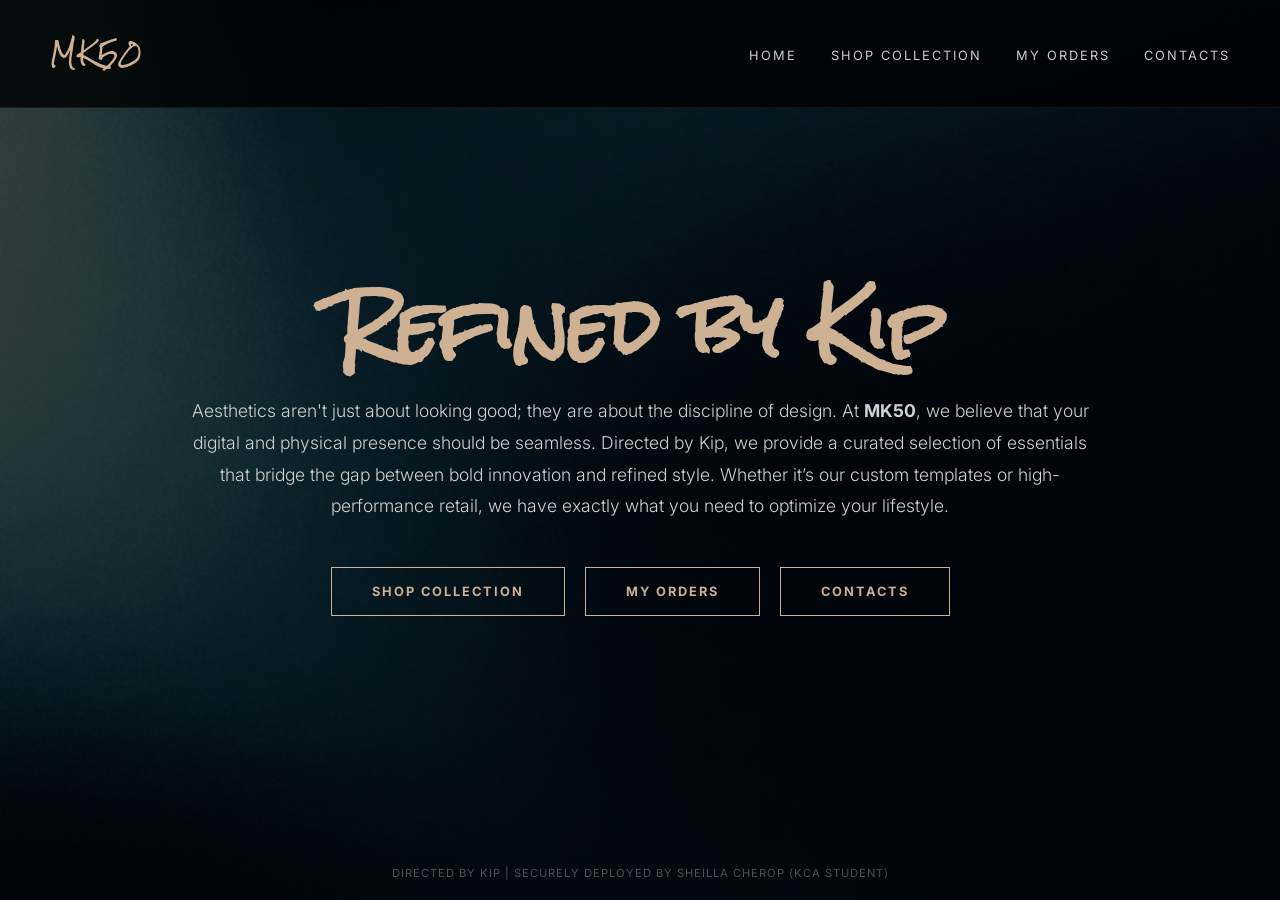
==== home.html @ b27e6809 "Initial commit via Netlify" ====
<!DOCTYPE html>
<html lang="en">
<head>
    <meta charset="UTF-8">
    <meta name="viewport" content="width=device-width, initial-scale=1.0">
    <title>MK50 | Refined by Kip</title>
    <link href="https://fonts.googleapis.com/css2?family=Rock+Salt&family=Inter:wght@300;400;700&display=swap" rel="stylesheet">
    
    <style>
        /* Modern Reset */
        * { margin: 0; padding: 0; box-sizing: border-box; }

        :root {
            --almond: #CEB093;
            --black: #000000;
            --onyx: #0a0a0a;
        }

        body {
            font-family: 'Inter', sans-serif;
            background-color: var(--black);
            color: #ffffff;
            overflow-x: hidden;
        }

        /* The Hero Section */
        .hero {
            height: 100vh;
            background: linear-gradient(rgba(0, 0, 0, 0.7), rgba(0, 0, 0, 0.7)), 
                        url('images/home-page.png') no-repeat center center/cover;
            display: flex;
            flex-direction: column;
            justify-content: center;
            align-items: center;
            text-align: center;
            padding: 0 20px;
        }

        /* Premium Navigation Bar */
        nav {
            position: fixed;
            top: 0;
            width: 100%;
            padding: 25px 50px;
            display: flex;
            justify-content: space-between;
            align-items: center;
            background: rgba(0, 0, 0, 0.8);
            backdrop-filter: blur(10px);
            z-index: 1000;
            border-bottom: 1px solid rgba(206, 176, 147, 0.1);
        }

        .logo {
            font-family: 'Rock Salt', cursive;
            font-size: 1.5rem;
            letter-spacing: 2px;
            color: var(--almond);
            text-decoration: none;
        }

        .nav-links a {
            color: #ccc;
            text-decoration: none;
            margin-left: 30px;
            font-size: 0.8rem;
            text-transform: uppercase;
            letter-spacing: 2px;
            transition: color 0.3s;
        }

        .nav-links a:hover { color: var(--almond); }

        /* Content Styling */
        .intro-container {
            max-width: 900px;
            animation: fadeIn 1.5s ease-in;
        }

        h1 {
            font-family: 'Rock Salt', cursive;
            font-size: clamp(2.5rem, 8vw, 4.5rem);
            margin-bottom: 25px;
            color: var(--almond);
            line-height: 1.2;
        }

        .intro-container p {
            font-size: 1.1rem;
            line-height: 1.8;
            margin-bottom: 45px;
            color: #d1d1d1;
            font-weight: 300;
        }

        /* Button Styling */
        .btn-group {
            display: flex;
            gap: 20px;
            justify-content: center;
            flex-wrap: wrap;
        }

        .btn {
            padding: 16px 40px;
            border: 1px solid var(--almond);
            background: transparent;
            color: var(--almond);
            text-decoration: none;
            font-size: 0.8rem;
            font-weight: 700;
            text-transform: uppercase;
            letter-spacing: 2px;
            transition: all 0.4s cubic-bezier(0.4, 0, 0.2, 1);
        }

        .btn:hover {
            background: var(--almond);
            color: var(--black);
            transform: translateY(-3px);
            box-shadow: 0 10px 20px rgba(206, 176, 147, 0.2);
        }

        /* Footer */
        footer {
            position: absolute;
            bottom: 20px;
            width: 100%;
            text-align: center;
            font-size: 0.7rem;
            color: rgba(255, 255, 255, 0.3);
            letter-spacing: 1px;
            text-transform: uppercase;
        }

        @keyframes fadeIn {
            from { opacity: 0; transform: translateY(20px); }
            to { opacity: 1; transform: translateY(0); }
        }
    </style>
</head>
<body>

    <nav>
        <a href="index.html" class="logo">MK50</a>
        <div class="nav-links">
            <a href="index.html">Home</a>
            <a href="collection.html">Shop Collection</a>
            <a href="orders.html">My Orders</a>
            <a href="contact.html">Contacts</a>
        </div>
    </nav>

    <section class="hero">
        <div class="intro-container">
            <h1>Refined by Kip</h1>
            <p>
                Aesthetics aren't just about looking good; they are about the discipline of design. 
                At <strong>MK50</strong>, we believe that your digital and physical presence should be seamless. 
                Directed by Kip, we provide a curated selection of essentials that bridge the gap 
                between bold innovation and refined style. Whether it’s our custom templates or 
                high-performance retail, we have exactly what you need to optimize your lifestyle.
            </p>
            
            <div class="btn-group">
                <a href="products.html" class="btn">Shop Collection</a>
                <a href="orders.html" class="btn">My Orders</a>
                <a href="contacts.html" class="btn">Contacts</a>
            </div>
        </div>

        <footer>
            <p>Directed by Kip | Securely Deployed by Sheilla Cherop (KCA Student)</p>
        </footer>
    </section>

</body>
</html>
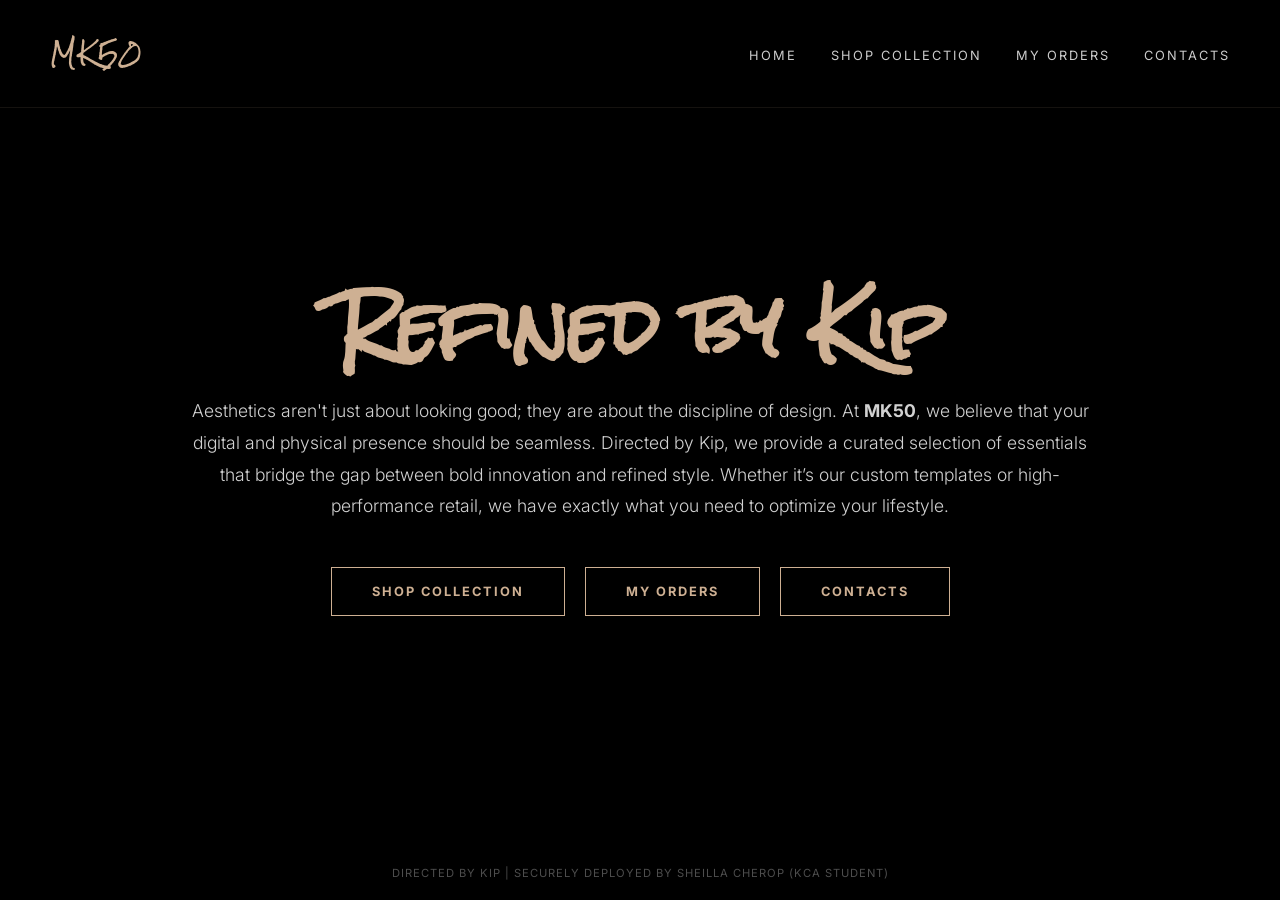
==== commit 5bf216b4: "Update home.html" ====
--- a/home.html
+++ b/home.html
@@ -27,7 +27,7 @@
         .hero {
             height: 100vh;
             background: linear-gradient(rgba(0, 0, 0, 0.7), rgba(0, 0, 0, 0.7)), 
-                        url('images/home-page.png') no-repeat center center/cover;
+                        url('images/vesttops.png') no-repeat center center/cover;
             display: flex;
             flex-direction: column;
             justify-content: center;
@@ -175,4 +175,4 @@
     </section>
 
 </body>
-</html>+</html>
